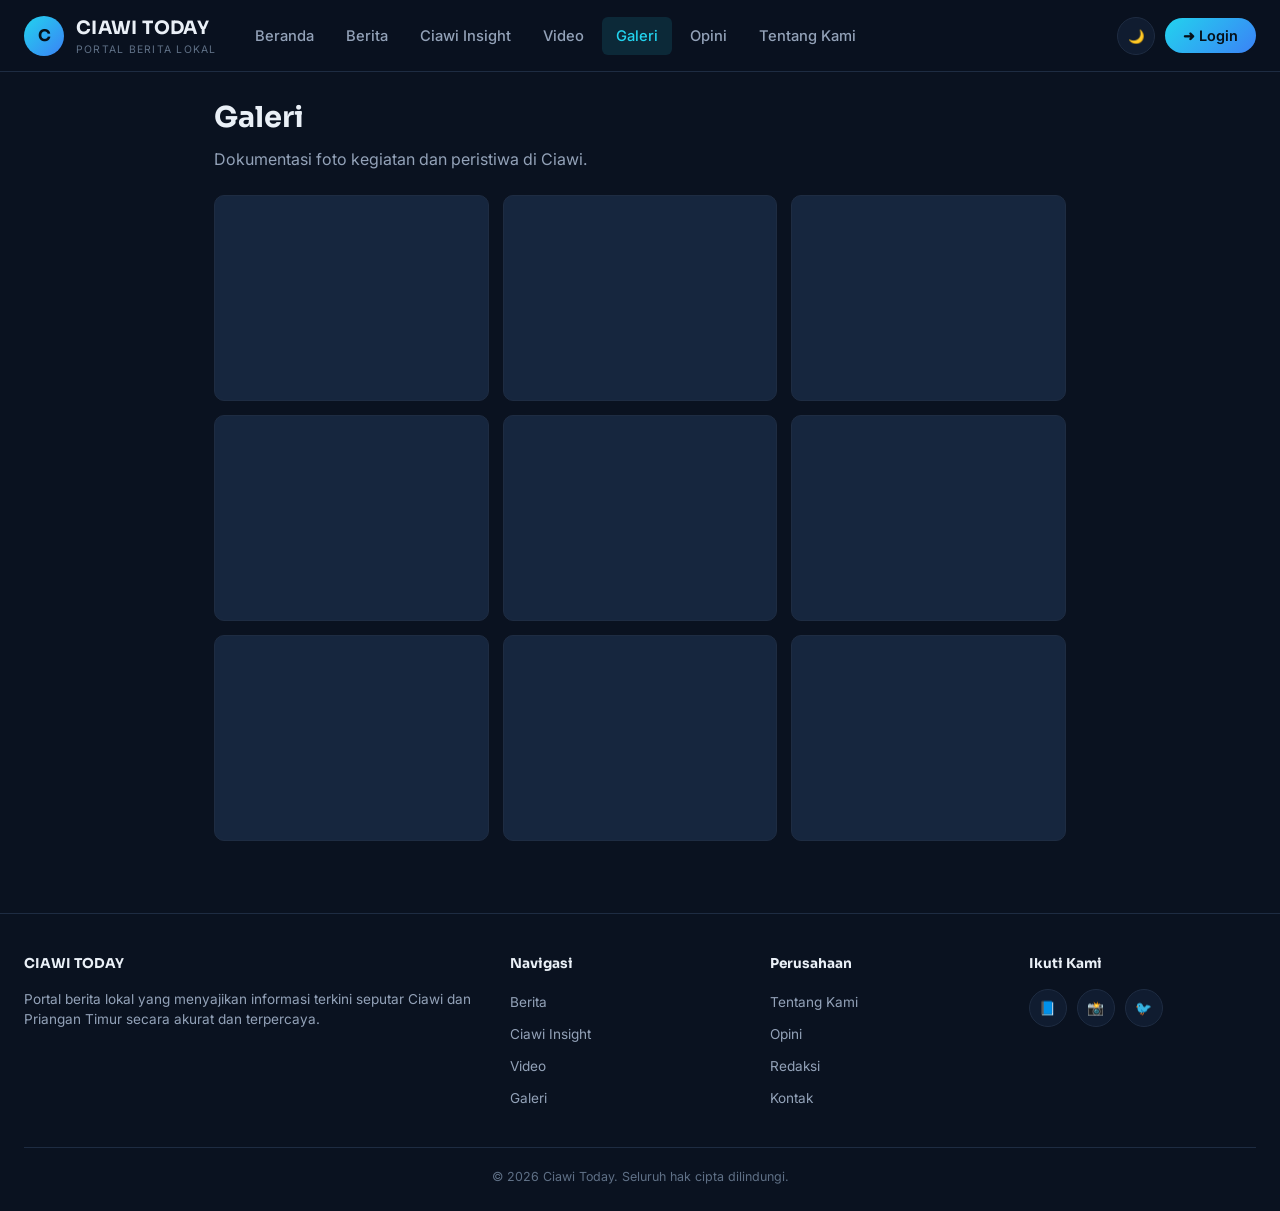
==== galeri.html @ ef708197 "Add files via upload" ====
<!DOCTYPE html>
<html lang="id">
<head>
<meta charset="UTF-8">
<meta name="viewport" content="width=device-width, initial-scale=1.0">
<title>Galeri — Ciawi Today</title>
<link rel="preconnect" href="https://fonts.googleapis.com">
<link href="https://fonts.googleapis.com/css2?family=Sora:wght@600;700&family=Inter:wght@400;500;600&display=swap" rel="stylesheet">
<link rel="stylesheet" href="style.css">
</head>
<body>

<header class="navbar">
  <div class="navbar-inner">
    <a href="index.html" class="brand">
      <div class="brand-mark">C</div>
      <div class="brand-text">
        <div class="brand-title">CIAWI TODAY</div>
        <div class="brand-sub">PORTAL BERITA LOKAL</div>
      </div>
    </a>
    <nav class="nav-links">
      <a href="index.html">Beranda</a>
      <a href="berita.html">Berita</a>
      <a href="insight.html">Ciawi Insight</a>
      <a href="video.html">Video</a>
      <a href="galeri.html" class="active">Galeri</a>
      <a href="opini.html">Opini</a>
      <a href="tentang.html">Tentang Kami</a>
    </nav>
    <div class="nav-actions">
      <button class="icon-btn" data-theme-toggle aria-label="Ganti tema">🌙</button>
      <button class="btn-login">➜ Login</button>
      <button class="nav-toggle" data-nav-toggle aria-label="Menu">☰</button>
    </div>
  </div>
</header>

<div class="page-layout single-col">
  <main>
    <h1 style="font-family:var(--font-display); font-size:1.8rem; margin-bottom:8px;">Galeri</h1>
    <p style="color:var(--text-muted); margin-bottom:24px;">Dokumentasi foto kegiatan dan peristiwa di Ciawi.</p>
    <div class="gallery-grid" id="gallery-grid"></div>
  </main>
</div>

<footer class="footer">
  <div class="footer-inner">
    <div class="footer-col">
      <h4>CIAWI TODAY</h4>
      <p>Portal berita lokal yang menyajikan informasi terkini seputar Ciawi dan Priangan Timur secara akurat dan terpercaya.</p>
    </div>
    <div class="footer-col">
      <h4>Navigasi</h4>
      <ul>
        <li><a href="berita.html">Berita</a></li>
        <li><a href="insight.html">Ciawi Insight</a></li>
        <li><a href="video.html">Video</a></li>
        <li><a href="galeri.html">Galeri</a></li>
      </ul>
    </div>
    <div class="footer-col">
      <h4>Perusahaan</h4>
      <ul>
        <li><a href="tentang.html">Tentang Kami</a></li>
        <li><a href="opini.html">Opini</a></li>
        <li><a href="#">Redaksi</a></li>
        <li><a href="#">Kontak</a></li>
      </ul>
    </div>
    <div class="footer-col">
      <h4>Ikuti Kami</h4>
      <div class="social-row">
        <a href="#" class="icon-btn">📘</a>
        <a href="#" class="icon-btn">📸</a>
        <a href="#" class="icon-btn">🐦</a>
      </div>
    </div>
  </div>
  <div class="footer-bottom">© 2026 Ciawi Today. Seluruh hak cipta dilindungi.</div>
</footer>

<script src="script.js"></script>
<script>
  document.addEventListener("DOMContentLoaded", () => {
    const check = setInterval(() => {
      if (typeof NEWS_DATA !== "undefined" && NEWS_DATA.length) {
        clearInterval(check);
        const grid = document.getElementById("gallery-grid");
        grid.innerHTML = NEWS_DATA.map(n => `
          <a href="detail-berita.html?id=${n.id}" class="g-item" style="background-image:url('${n.image}')" title="${n.title}"></a>
        `).join("");
      }
    }, 100);
  });
</script>
</body>
</html>
---- style.css ----
/* ==========================================================================
   CIAWI TODAY — Portal Berita Lokal
   style.css — stylesheet utama
   ========================================================================== */

:root {
  --bg: #0a1220;
  --bg-elevated: #101c30;
  --bg-card: #0f1b2d;
  --border: #1e2c42;
  --text: #eaf0f7;
  --text-muted: #93a2b8;
  --text-dim: #5f7086;
  --accent: #22d3ee;
  --accent-2: #3b82f6;
  --accent-soft: rgba(34, 211, 238, 0.12);
  --gradient-hero: linear-gradient(180deg, rgba(10,18,32,0.15) 0%, rgba(10,18,32,0.85) 75%, #0a1220 100%);
  --radius-lg: 16px;
  --radius-md: 10px;
  --radius-sm: 6px;
  --font-display: 'Sora', 'Segoe UI', sans-serif;
  --font-body: 'Inter', 'Segoe UI', sans-serif;
  --shadow-card: 0 8px 24px rgba(0,0,0,0.35);
}

* { box-sizing: border-box; margin: 0; padding: 0; }

html { scroll-behavior: smooth; }

body {
  background: var(--bg);
  color: var(--text);
  font-family: var(--font-body);
  line-height: 1.5;
  min-height: 100vh;
}

img { max-width: 100%; display: block; }
a { color: inherit; text-decoration: none; }
ul { list-style: none; }
button { font-family: inherit; cursor: pointer; }

.container {
  max-width: 1320px;
  margin: 0 auto;
  padding: 0 24px;
}

/* ---------- Topbar / Navbar ---------- */
.navbar {
  position: sticky;
  top: 0;
  z-index: 100;
  background: rgba(10, 18, 32, 0.92);
  backdrop-filter: blur(10px);
  border-bottom: 1px solid var(--border);
}

.navbar-inner {
  display: flex;
  align-items: center;
  justify-content: space-between;
  gap: 24px;
  padding: 14px 24px;
  max-width: 1320px;
  margin: 0 auto;
}

.brand {
  display: flex;
  align-items: center;
  gap: 12px;
}

.brand-mark {
  width: 40px;
  height: 40px;
  border-radius: 50%;
  background: linear-gradient(135deg, var(--accent), var(--accent-2));
  display: flex;
  align-items: center;
  justify-content: center;
  font-family: var(--font-display);
  font-weight: 700;
  color: #061018;
  flex-shrink: 0;
}

.brand-text .brand-title {
  font-family: var(--font-display);
  font-weight: 700;
  font-size: 1.15rem;
  letter-spacing: 0.02em;
}

.brand-text .brand-sub {
  font-size: 0.65rem;
  color: var(--text-dim);
  letter-spacing: 0.12em;
}

.nav-links {
  display: flex;
  align-items: center;
  gap: 4px;
  flex: 1;
}

.nav-links a {
  padding: 8px 14px;
  border-radius: var(--radius-sm);
  color: var(--text-muted);
  font-size: 0.92rem;
  font-weight: 500;
  transition: color 0.15s, background 0.15s;
  position: relative;
}

.nav-links a:hover { color: var(--text); background: var(--bg-elevated); }

.nav-links a.active {
  color: var(--accent);
  background: var(--accent-soft);
}

.nav-actions { display: flex; align-items: center; gap: 10px; }

.icon-btn {
  width: 38px;
  height: 38px;
  border-radius: 50%;
  border: 1px solid var(--border);
  background: var(--bg-elevated);
  color: var(--text-muted);
  display: flex;
  align-items: center;
  justify-content: center;
  transition: border-color 0.15s, color 0.15s;
}

.icon-btn:hover { color: var(--accent); border-color: var(--accent); }

.btn-login {
  display: inline-flex;
  align-items: center;
  gap: 6px;
  background: linear-gradient(135deg, var(--accent), var(--accent-2));
  color: #061018;
  font-weight: 600;
  font-size: 0.9rem;
  padding: 9px 18px;
  border-radius: 999px;
  border: none;
}

.nav-toggle {
  display: none;
  background: none;
  border: none;
  color: var(--text);
  font-size: 1.4rem;
}

/* ---------- Layout: main grid ---------- */
.page-layout {
  display: grid;
  grid-template-columns: 260px 1fr 320px;
  gap: 24px;
  padding: 24px;
  max-width: 1320px;
  margin: 0 auto;
  align-items: start;
}

.page-layout.no-sidebar-left { grid-template-columns: 1fr 320px; }
.page-layout.single-col { grid-template-columns: 1fr; max-width: 900px; }

/* ---------- Left Sidebar ---------- */
.side-panel {
  background: var(--bg-card);
  border: 1px solid var(--border);
  border-radius: var(--radius-lg);
  padding: 18px;
}

.side-panel + .side-panel { margin-top: 20px; }

.side-panel h3 {
  font-family: var(--font-display);
  font-size: 0.72rem;
  letter-spacing: 0.14em;
  color: var(--text-dim);
  margin-bottom: 14px;
  text-transform: uppercase;
}

.menu-list a {
  display: flex;
  align-items: center;
  gap: 10px;
  padding: 10px 12px;
  border-radius: var(--radius-sm);
  color: var(--text-muted);
  font-size: 0.94rem;
  margin-bottom: 2px;
}

.menu-list a:hover { background: var(--bg-elevated); color: var(--text); }
.menu-list a.active { background: var(--accent-soft); color: var(--accent); font-weight: 600; }
.menu-list .dot { width: 6px; height: 6px; border-radius: 50%; background: var(--accent); margin-left: auto; }

.weather-widget .loc {
  display: flex; align-items: center; gap: 6px;
  color: var(--text-muted); font-size: 0.85rem; margin-bottom: 10px;
}

.weather-main { display: flex; align-items: center; gap: 12px; }
.weather-main .temp { font-family: var(--font-display); font-size: 2.4rem; font-weight: 700; }
.weather-main .cond { font-size: 0.85rem; color: var(--text-muted); }
.weather-detail { display: flex; gap: 16px; margin-top: 10px; font-size: 0.78rem; color: var(--text-dim); }

.social-row { display: flex; gap: 10px; }

/* ---------- Hero / headline ---------- */
.hero {
  position: relative;
  border-radius: var(--radius-lg);
  overflow: hidden;
  min-height: 480px;
  display: flex;
  align-items: flex-end;
  background: linear-gradient(135deg, #0d2440 0%, #071322 60%);
  border: 1px solid var(--border);
}

.hero-bg {
  position: absolute;
  inset: 0;
  background-size: cover;
  background-position: center;
  opacity: 0.55;
}

.hero::after {
  content: "";
  position: absolute;
  inset: 0;
  background: var(--gradient-hero);
}

.hero-content {
  position: relative;
  z-index: 2;
  padding: 32px 36px;
  max-width: 720px;
}

.badge-row { display: flex; align-items: center; gap: 10px; margin-bottom: 16px; }

.badge-headline {
  background: var(--accent);
  color: #061018;
  font-weight: 700;
  font-size: 0.72rem;
  letter-spacing: 0.08em;
  padding: 5px 12px;
  border-radius: 4px;
}

.meta-inline { color: var(--text-muted); font-size: 0.82rem; }

.hero-title {
  font-family: var(--font-display);
  font-size: 2.6rem;
  font-weight: 700;
  line-height: 1.15;
  margin-bottom: 16px;
}

.hero-title .highlight { color: var(--accent); }

.hero-desc {
  color: var(--text-muted);
  font-size: 1rem;
  max-width: 600px;
  margin-bottom: 22px;
}

.hero-actions { display: flex; gap: 12px; }

.btn-primary {
  background: linear-gradient(135deg, var(--accent), var(--accent-2));
  color: #061018;
  font-weight: 600;
  padding: 12px 22px;
  border-radius: 999px;
  border: none;
  display: inline-flex;
  align-items: center;
  gap: 8px;
}

.btn-secondary {
  background: rgba(255,255,255,0.06);
  border: 1px solid var(--border);
  color: var(--text);
  font-weight: 600;
  padding: 12px 22px;
  border-radius: 999px;
  display: inline-flex;
  align-items: center;
  gap: 8px;
}

.hero-dots {
  position: absolute;
  top: 20px;
  right: 24px;
  z-index: 2;
  display: flex;
  gap: 6px;
}

.hero-dots span { width: 22px; height: 4px; border-radius: 2px; background: rgba(255,255,255,0.3); }
.hero-dots span.active { background: var(--accent); }

/* ---------- Right sidebar: news list tabs ---------- */
.tabs { display: flex; gap: 4px; margin-bottom: 16px; }

.tab-btn {
  flex: 1;
  padding: 9px 10px;
  border-radius: var(--radius-sm);
  border: 1px solid var(--border);
  background: var(--bg-elevated);
  color: var(--text-muted);
  font-size: 0.82rem;
  font-weight: 600;
  text-align: center;
}

.tab-btn.active { background: var(--accent-soft); color: var(--accent); border-color: var(--accent); }

.news-list-item { display: flex; gap: 12px; padding: 12px 0; border-bottom: 1px solid var(--border); }
.news-list-item:last-child { border-bottom: none; padding-bottom: 0; }
.news-list-item .idx { font-family: var(--font-display); font-weight: 700; color: var(--accent); font-size: 0.85rem; width: 24px; flex-shrink: 0; }
.news-list-item h4 { font-size: 0.9rem; font-weight: 600; margin-bottom: 4px; }
.news-list-item .meta { font-size: 0.72rem; color: var(--text-dim); }

.ad-slot {
  border: 1px dashed var(--border);
  border-radius: var(--radius-lg);
  min-height: 220px;
  display: flex;
  align-items: center;
  justify-content: center;
  color: var(--text-dim);
  font-size: 0.85rem;
}

/* ---------- News grid / cards (berita, kategori) ---------- */
.section-heading {
  display: flex;
  align-items: center;
  justify-content: space-between;
  margin: 36px 0 18px;
}

.section-heading h2 {
  font-family: var(--font-display);
  font-size: 1.3rem;
}

.section-heading a { color: var(--accent); font-size: 0.85rem; font-weight: 600; }

.news-grid {
  display: grid;
  grid-template-columns: repeat(auto-fill, minmax(260px, 1fr));
  gap: 20px;
}

.news-card {
  background: var(--bg-card);
  border: 1px solid var(--border);
  border-radius: var(--radius-lg);
  overflow: hidden;
  transition: transform 0.15s, border-color 0.15s;
}

.news-card:hover { transform: translateY(-3px); border-color: var(--accent); }

.news-card .thumb {
  height: 160px;
  background-size: cover;
  background-position: center;
  background-color: #16263e;
}

.news-card .body { padding: 16px; }
.news-card .cat { color: var(--accent); font-size: 0.72rem; font-weight: 700; letter-spacing: 0.04em; text-transform: uppercase; }
.news-card h3 { font-size: 1rem; margin: 8px 0; line-height: 1.35; }
.news-card .meta { font-size: 0.75rem; color: var(--text-dim); }

/* ---------- Filter bar (berita.html) ---------- */
.filter-bar { display: flex; gap: 10px; flex-wrap: wrap; margin-bottom: 20px; }
.filter-chip {
  padding: 7px 16px;
  border-radius: 999px;
  border: 1px solid var(--border);
  background: var(--bg-elevated);
  color: var(--text-muted);
  font-size: 0.82rem;
}
.filter-chip.active { background: var(--accent); color: #061018; border-color: var(--accent); font-weight: 600; }

.search-bar {
  display: flex;
  align-items: center;
  gap: 10px;
  background: var(--bg-elevated);
  border: 1px solid var(--border);
  border-radius: var(--radius-md);
  padding: 10px 14px;
  margin-bottom: 24px;
}

.search-bar input {
  flex: 1;
  background: none;
  border: none;
  color: var(--text);
  font-size: 0.92rem;
  outline: none;
}

.search-bar input::placeholder { color: var(--text-dim); }

/* ---------- Article detail ---------- */
.article-header .cat { color: var(--accent); font-weight: 700; font-size: 0.8rem; text-transform: uppercase; }
.article-header h1 { font-family: var(--font-display); font-size: 2rem; line-height: 1.25; margin: 12px 0; }
.article-header .meta { color: var(--text-muted); font-size: 0.85rem; display: flex; gap: 14px; flex-wrap: wrap; }

.article-cover {
  width: 100%;
  height: 380px;
  border-radius: var(--radius-lg);
  background-size: cover;
  background-position: center;
  margin: 20px 0;
  background-color: #16263e;
}

.article-body { font-size: 1.02rem; color: #d5dfec; }
.article-body p { margin-bottom: 18px; }
.article-body h2 { font-family: var(--font-display); font-size: 1.3rem; margin: 28px 0 12px; }

.tag-row { display: flex; gap: 8px; flex-wrap: wrap; margin-top: 24px; }
.tag { padding: 6px 12px; border-radius: 999px; background: var(--bg-elevated); border: 1px solid var(--border); font-size: 0.78rem; color: var(--text-muted); }

/* ---------- Video / Galeri grids ---------- */
.video-card .thumb { position: relative; }
.video-card .play-btn {
  position: absolute; inset: 0; margin: auto; width: 52px; height: 52px;
  background: rgba(10,18,32,0.7); border: 1px solid var(--accent);
  border-radius: 50%; display: flex; align-items: center; justify-content: center;
  color: var(--accent); font-size: 1.2rem;
}

.gallery-grid { display: grid; grid-template-columns: repeat(auto-fill, minmax(220px, 1fr)); gap: 14px; }
.gallery-grid .g-item { aspect-ratio: 4/3; border-radius: var(--radius-md); overflow: hidden; background: #16263e; background-size: cover; background-position: center; border: 1px solid var(--border); }

/* ---------- Opini list ---------- */
.opini-item { display: flex; gap: 16px; padding: 20px 0; border-bottom: 1px solid var(--border); }
.opini-item .avatar { width: 56px; height: 56px; border-radius: 50%; background: linear-gradient(135deg, var(--accent), var(--accent-2)); flex-shrink: 0; }
.opini-item h3 { font-size: 1.05rem; margin-bottom: 6px; }
.opini-item .author { color: var(--accent); font-size: 0.82rem; font-weight: 600; margin-bottom: 6px; }
.opini-item p { color: var(--text-muted); font-size: 0.9rem; }

/* ---------- Tentang kami ---------- */
.about-hero { text-align: center; padding: 40px 0; }
.about-hero h1 { font-family: var(--font-display); font-size: 2.2rem; margin-bottom: 12px; }
.about-hero p { color: var(--text-muted); max-width: 600px; margin: 0 auto; }
.value-grid { display: grid; grid-template-columns: repeat(auto-fit, minmax(220px, 1fr)); gap: 20px; margin-top: 30px; }
.value-card { background: var(--bg-card); border: 1px solid var(--border); border-radius: var(--radius-lg); padding: 22px; }
.value-card h3 { font-family: var(--font-display); margin-bottom: 8px; color: var(--accent); }
.value-card p { color: var(--text-muted); font-size: 0.9rem; }

.team-grid { display: grid; grid-template-columns: repeat(auto-fit, minmax(160px, 1fr)); gap: 20px; margin-top: 30px; }
.team-card { text-align: center; }
.team-card .avatar { width: 90px; height: 90px; border-radius: 50%; margin: 0 auto 10px; background: linear-gradient(135deg, var(--accent), var(--accent-2)); }
.team-card h4 { font-size: 0.95rem; }
.team-card span { font-size: 0.78rem; color: var(--text-dim); }

/* ---------- Footer ---------- */
.footer {
  border-top: 1px solid var(--border);
  margin-top: 48px;
  padding: 40px 24px 24px;
}

.footer-inner {
  max-width: 1320px;
  margin: 0 auto;
  display: grid;
  grid-template-columns: 2fr 1fr 1fr 1fr;
  gap: 32px;
}

.footer-col h4 { font-family: var(--font-display); font-size: 0.85rem; margin-bottom: 14px; color: var(--text); }
.footer-col p, .footer-col a { color: var(--text-muted); font-size: 0.85rem; }
.footer-col ul li { margin-bottom: 8px; }
.footer-col ul li a:hover { color: var(--accent); }

.footer-bottom {
  max-width: 1320px;
  margin: 30px auto 0;
  padding-top: 20px;
  border-top: 1px solid var(--border);
  text-align: center;
  color: var(--text-dim);
  font-size: 0.78rem;
}

/* ---------- Light mode override ---------- */
body.light {
  --bg: #f5f7fa;
  --bg-elevated: #ffffff;
  --bg-card: #ffffff;
  --border: #e2e8f0;
  --text: #101c30;
  --text-muted: #4b5c73;
  --text-dim: #8494a8;
  --accent-soft: rgba(34, 211, 238, 0.15);
}

/* ---------- Responsive ---------- */
@media (max-width: 1080px) {
  .page-layout { grid-template-columns: 1fr; }
  .page-layout > .side-panel-left,
  .page-layout > .side-panel-right { display: none; }
}

@media (max-width: 720px) {
  .nav-links { display: none; }
  .nav-toggle { display: block; }
  .hero-title { font-size: 1.8rem; }
  .footer-inner { grid-template-columns: 1fr 1fr; }
}
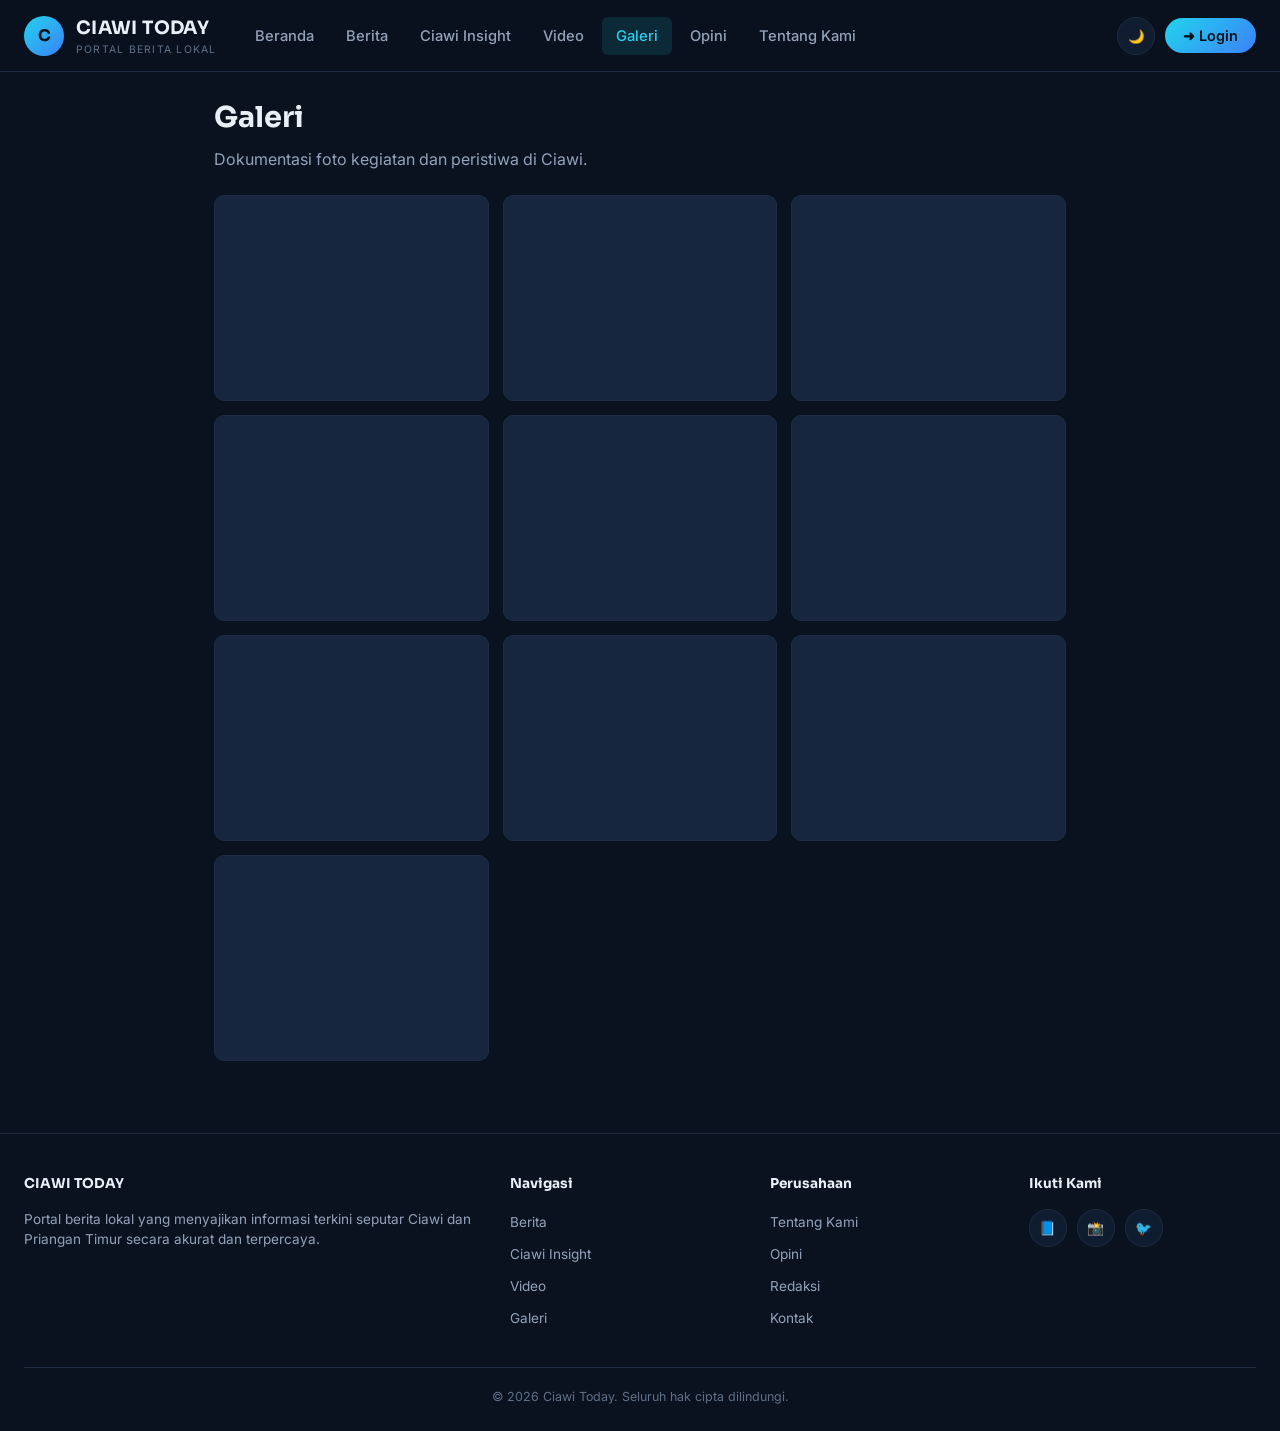
==== commit cd002f2d: "Update galeri.html" ====
--- a/galeri.html
+++ b/galeri.html
@@ -82,14 +82,28 @@
 
 <script src="script.js"></script>
 <script>
+  // Foto tambahan yang tidak terkait artikel berita (dokumentasi kegiatan, dsb).
+  // Tinggal tambah baris baru di sini tiap kali ada foto baru.
+  const GALLERY_PHOTOS = [
+    { image: "assets/images/kegiatan-1.JPEG", title: "Dokumentasi Kegiatan 1" },
+  ];
+
   document.addEventListener("DOMContentLoaded", () => {
     const check = setInterval(() => {
       if (typeof NEWS_DATA !== "undefined" && NEWS_DATA.length) {
         clearInterval(check);
         const grid = document.getElementById("gallery-grid");
-        grid.innerHTML = NEWS_DATA.map(n => `
+
+        const fromNews = NEWS_DATA.map(n => `
           <a href="detail-berita.html?id=${n.id}" class="g-item" style="background-image:url('${n.image}')" title="${n.title}"></a>
         `).join("");
+
+        const fromManual = GALLERY_PHOTOS.map(g => `
+          <a href="${g.image}" target="_blank" class="g-item" style="background-image:url('${g.image}')" title="${g.title}"></a>
+        `).join("");
+
+        // Foto manual ditaruh paling atas biar langsung kelihatan
+        grid.innerHTML = fromManual + fromNews;
       }
     }, 100);
   });
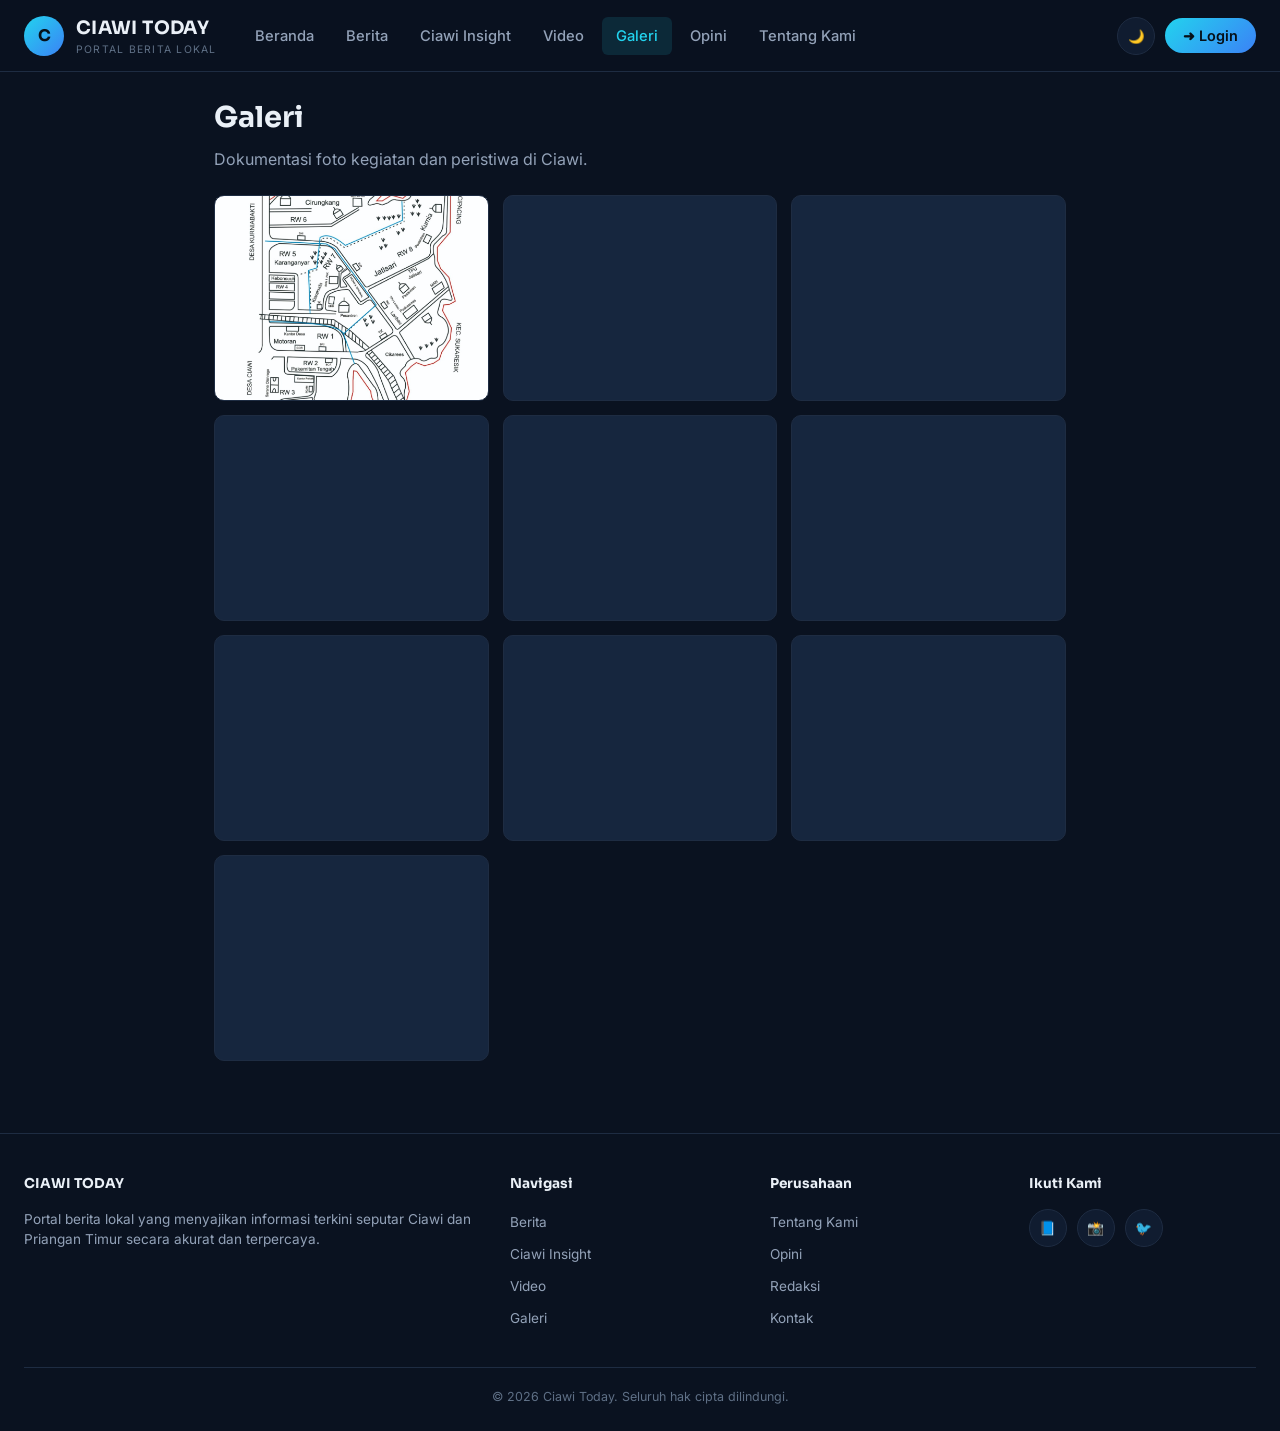
==== commit 02d25d60: "Update galeri.html" ====
--- a/galeri.html
+++ b/galeri.html
@@ -85,7 +85,7 @@
   // Foto tambahan yang tidak terkait artikel berita (dokumentasi kegiatan, dsb).
   // Tinggal tambah baris baru di sini tiap kali ada foto baru.
   const GALLERY_PHOTOS = [
-    { image: "assets/images/kegiatan-1.JPEG", title: "Dokumentasi Kegiatan 1" },
+    { image: "assets/images/kegiatan-1.jpeg", title: "Dokumentasi Kegiatan 1" },
   ];
 
   document.addEventListener("DOMContentLoaded", () => {
